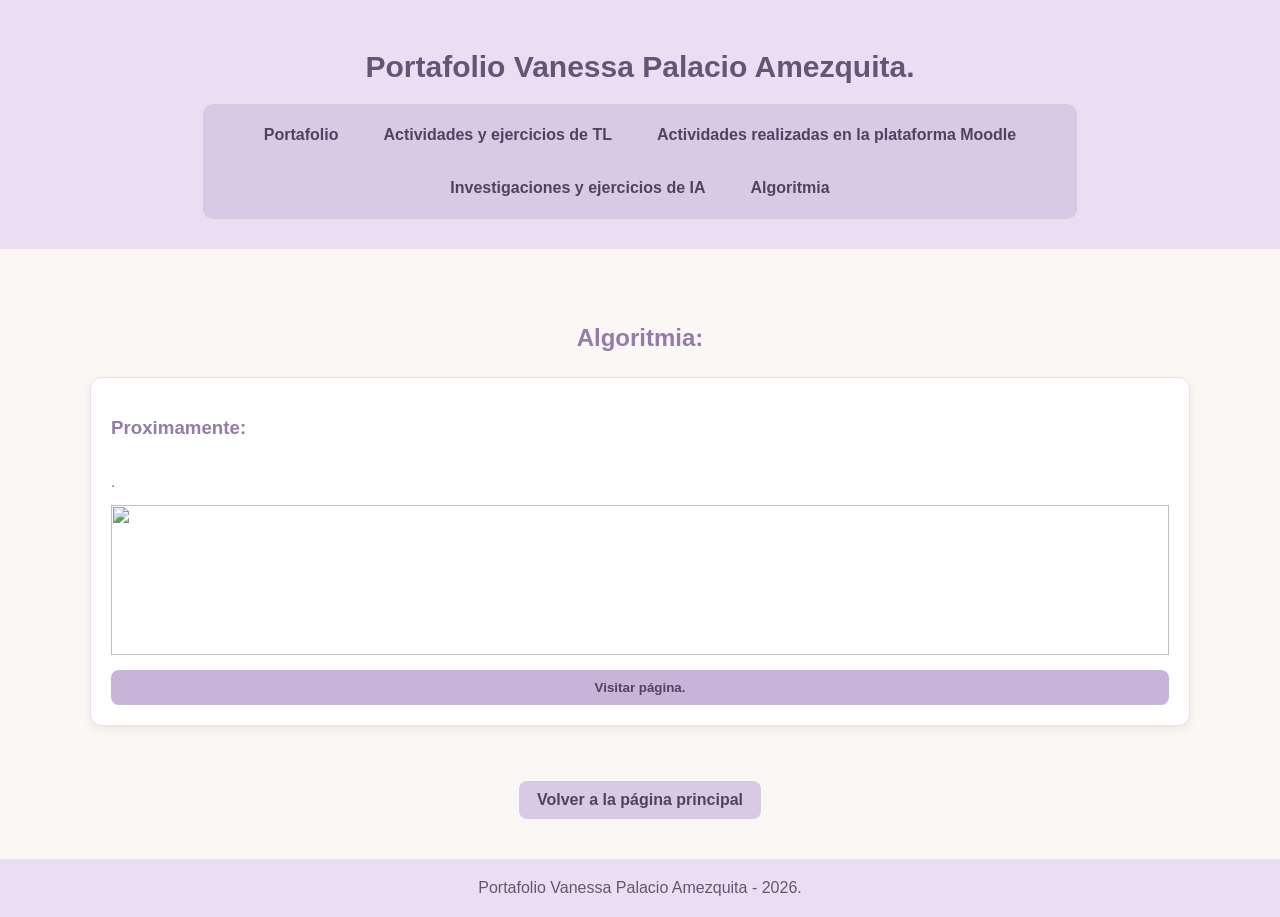
==== paginas/algoritmia.html @ 6c072408 "feat: rediseño de portafolio, y se crea el nav para navegar en diferentes páginas" ====
<!DOCTYPE html>
<html lang="es">

<head>
    <meta charset="UTF-8">
    <meta name="viewport" content="width=device-width, initial-scale=1.0">
    <title>Portafolio | Algoritmia</title>
    <link rel="stylesheet" href="../styles.css">
</head>

<body>
    <header>
        <h1>Portafolio Vanessa Palacio Amezquita.</h1>
        <nav>
            <ul id="menu">
                <li><a href="../index.html">Portafolio</a></li>
                <li><a href="./tl.html">Actividades y ejercicios de TL</a></li>
                <li><a href="./moodle.html">Actividades realizadas en la plataforma Moodle</a></li>
                <li><a href="./ia.html">Investigaciones y ejercicios de IA</a></li>
                <li><a href="./algoritmia.html">Algoritmia</a></li>
            </ul>
        </nav>
    </header>

    <main>
        <h2>Algoritmia:</h2>
        <div class="portafolio">
            <div class="tarjeta">
                <h3>Proximamente:</h3>
                <p>.</p>
                <img src="" alt="">
                <a href="" target="_blank"><button>Visitar página.</button></a>
            </div>

        </div>
    </main>

     <div class="contenedor-volver">
        <a href="../index.html" class="volver">Volver a la página principal</a>
    </div>

    <footer>Portafolio Vanessa Palacio Amezquita - 2026.</footer>

</body>

</html>
---- styles.css ----
body {
    background-color: #FAF7F5;
    font-family: Arial, sans-serif;
    color: #514A54;
    margin: 0;
    padding: 0;
}

header {
    background-color: #E9DFF2;
    padding: 30px 20px;
    text-align: center;
}

h1 {
    color: #665477;
    font-size: 30px;
}

.descripcion {
    max-width: 700px;
    margin: 20px auto;
    line-height: 1.7;
    font-size: 16px;
    color: #625B66;
}

nav {
    background-color: #D8C9E5;
    padding: 12px;
    border-radius: 10px;
    max-width: 850px;
    margin: 0 auto;
}

#menu {
    display: flex;
    flex-direction: row;
    justify-content: center;
    align-items: center;
    gap: 15px;
    list-style: none;
    padding: 0;
    margin: 0;
    flex-wrap: wrap;
}

#menu li a {
    text-decoration: none;
    color: #51435F;
    font-weight: bold;
    padding: 10px 15px;
    display: block;
    border-radius: 8px;
}

#menu li a:hover {
    background-color: #F8EDF2;
    color: #A47794;
}

main {
    max-width: 1100px;
    margin: 35px auto;
    padding: 20px;
}

h2 {
    text-align: center;
    color: #957AAB;
    margin-bottom: 25px;
}

h3 {
    color: #957AAB;
}

section {
    background-color: white;
    padding: 25px;
    margin-bottom: 25px;
    border-radius: 12px;
    box-shadow: 0 3px 8px rgba(0, 0, 0, 0.06);
}

section p {
    line-height: 1.7;
}

.portfolio {
    display: grid;
    grid-template-columns: repeat(auto-fit, minmax(240px, 1fr));
    gap: 20px;
    max-width: 1100px;
    margin: 0 auto;
}

.tarjeta {
    background-color: white;
    border-radius: 12px;
    border: 1px solid #E9DFF2;
    padding: 20px;
    box-shadow: 0 3px 8px rgba(0, 0, 0, 0.07);
    display: flex;
    flex-direction: column;
}

.tarjeta h3 {
    color: #957AAB;
}

.tarjeta p {
    color: #625B66;
    font-size: 15px;
    flex-grow: 1;
}

.tarjeta img {
    width: 100%;
    height: 150px;
    object-fit: contain;
    margin-bottom: 15px;
}

.tarjeta a {
    text-decoration: none;
    margin-top: auto;
}

.tarjeta button {
    width: 100%;
    background-color: #C8B4D9;
    color: #51435F;
    border: none;
    padding: 10px;
    border-radius: 8px;
    cursor: pointer;
    font-weight: bold;
}

.tarjeta button:hover {
    background-color: #B49BCB;
    color: white;
}

footer {
    background-color: #E9DFF2;
    color: #665477;
    text-align: center;
    padding: 20px;
    margin-top: 40px;
}

.volver {
    display: inline-block;
    background-color: #D8C9E5;
    color: #51435F;
    padding: 10px 18px;
    text-decoration: none;
    border-radius: 8px;
    font-weight: bold;
}

.volver:hover {
    background-color: #B49BCB;
    color: white;
}

.contenedor-volver {
    display: flex;
    justify-content: center;
    margin: 20px;
}

@media (max-width: 600px) {
    h1 {
        font-size: 23px;
    }

    #menu {
        gap: 5px;
    }

    #menu li a {
        padding: 8px 10px;
    }

    main {
        padding: 12px;
    }

    .portfolio {
        grid-template-columns: 1fr;
    }
}
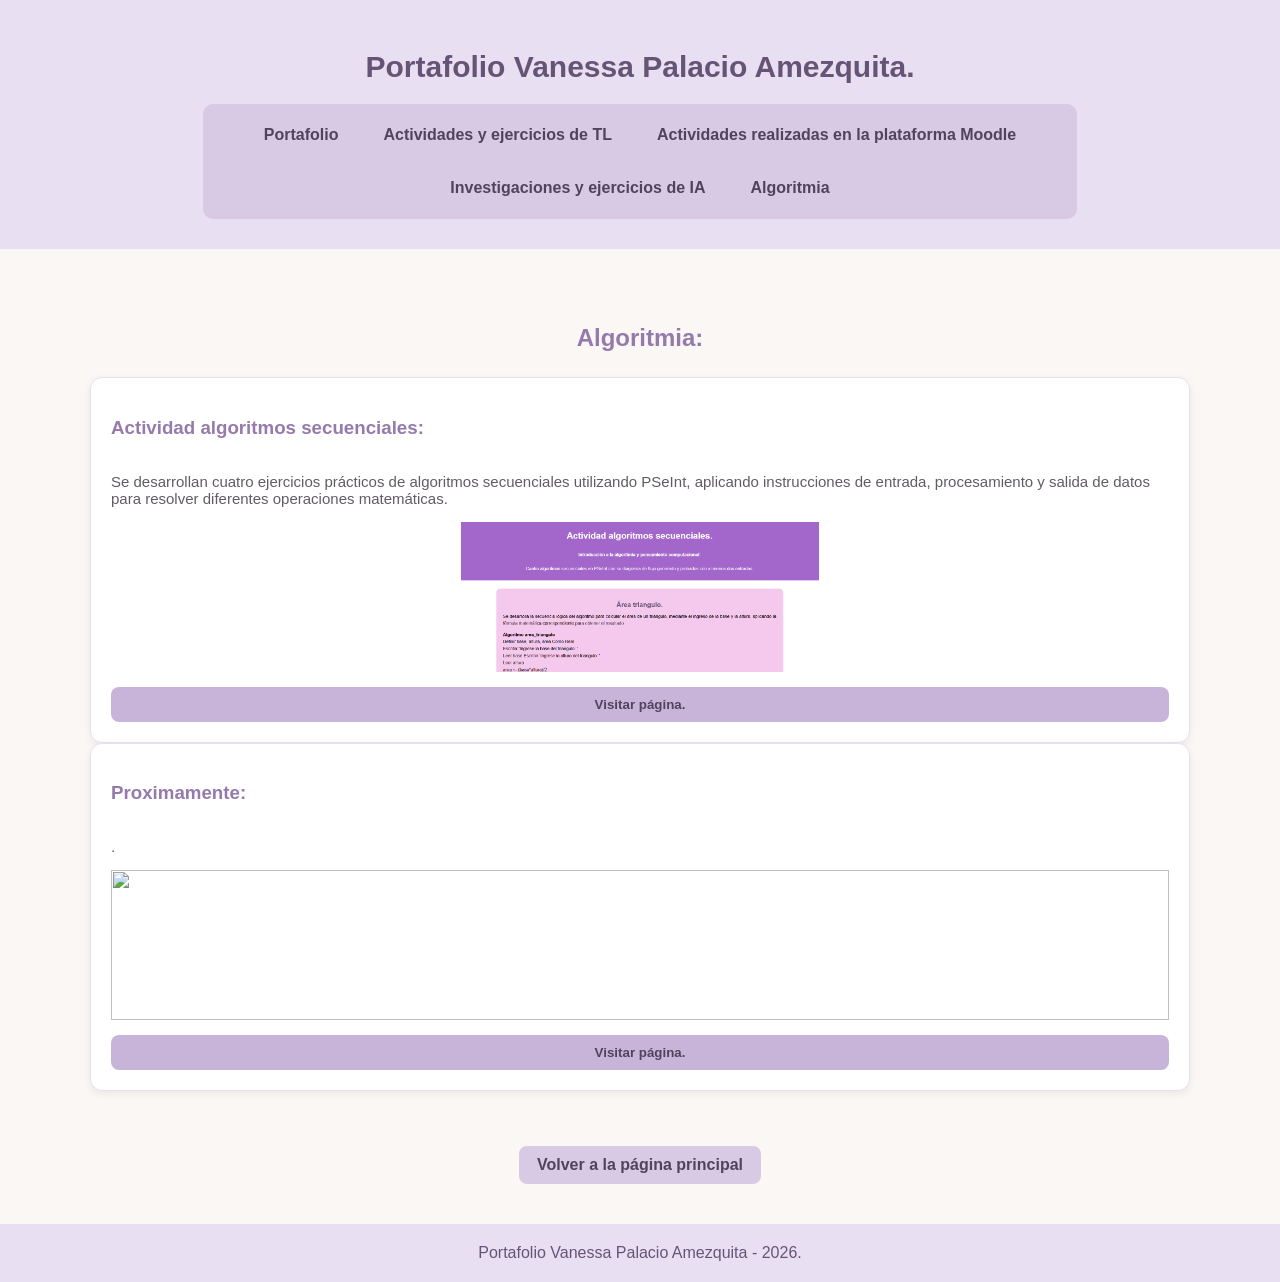
==== commit 73e2458d: "feat: cargue de actividad algoritmos secuenciales" ====
--- a/paginas/algoritmia.html
+++ b/paginas/algoritmia.html
@@ -26,6 +26,16 @@
         <h2>Algoritmia:</h2>
         <div class="portafolio">
             <div class="tarjeta">
+                <h3>Actividad algoritmos secuenciales:</h3>
+                <p>Se desarrollan cuatro ejercicios prácticos de algoritmos secuenciales utilizando PSeInt, aplicando
+                    instrucciones de entrada, procesamiento y salida de datos para resolver diferentes operaciones
+                    matemáticas.</p>
+                <img src="../img/algoritmos-secuenciales.PNG" alt="">
+                <a href="https://vane-amez.github.io/algoritmos-secuenciales/" target="_blank"><button>Visitar
+                        página.</button></a>
+            </div>
+
+            <div class="tarjeta">
                 <h3>Proximamente:</h3>
                 <p>.</p>
                 <img src="" alt="">
@@ -35,7 +45,7 @@
         </div>
     </main>
 
-     <div class="contenedor-volver">
+    <div class="contenedor-volver">
         <a href="../index.html" class="volver">Volver a la página principal</a>
     </div>
 
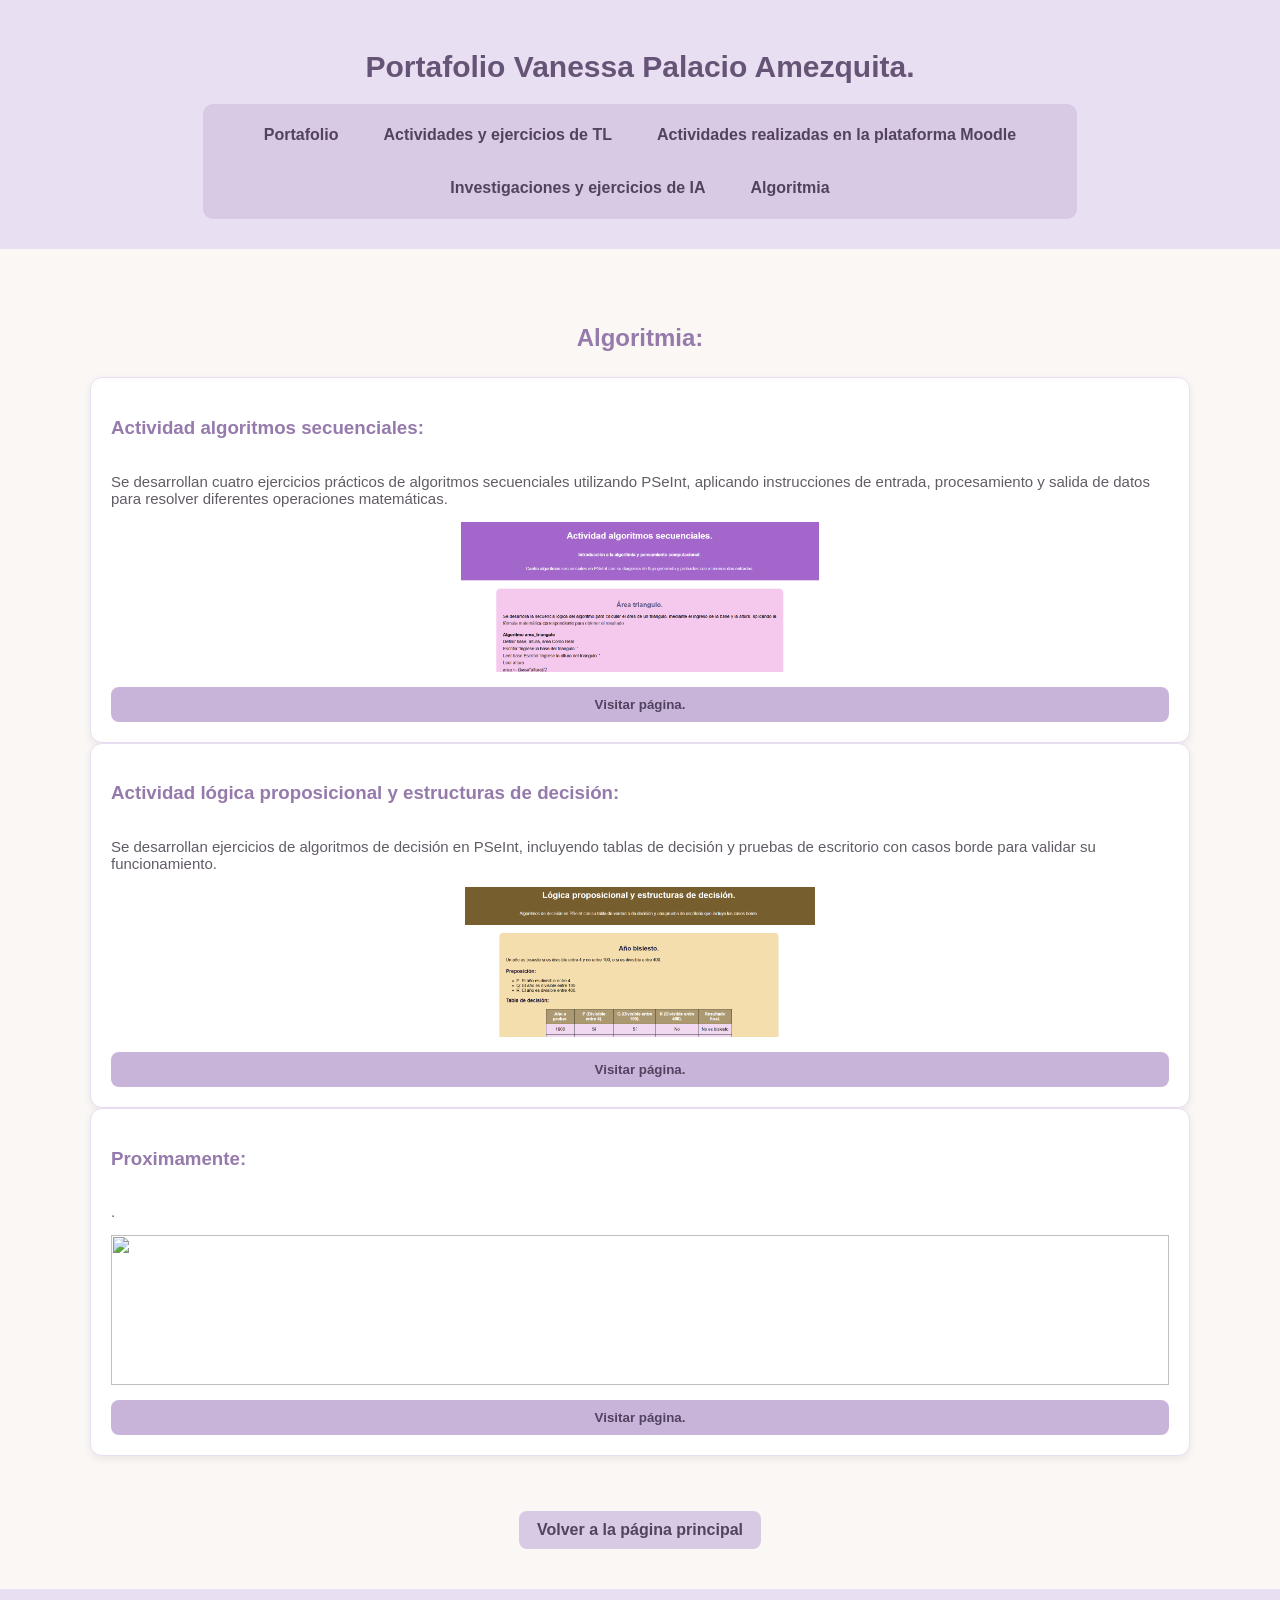
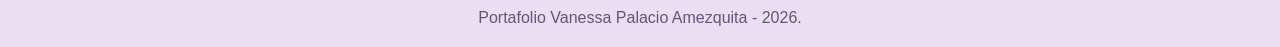
==== commit e82fc640: "feat: se incluye en el portafolio en la sección de algoritmia actividad lógica proposicional y estru" ====
--- a/paginas/algoritmia.html
+++ b/paginas/algoritmia.html
@@ -36,6 +36,13 @@
             </div>
 
             <div class="tarjeta">
+                <h3>Actividad lógica proposicional y estructuras de decisión:</h3>
+                <p>Se desarrollan ejercicios de algoritmos de decisión en PSeInt, incluyendo tablas de decisión y pruebas de escritorio con casos borde para validar su funcionamiento.</p>
+                <img src="../img/algoritmos-decision.PNG" alt="">
+                <a href="https://vane-amez.github.io/algoritmos-decision/" target="_blank"><button>Visitar página.</button></a>
+            </div>
+
+            <div class="tarjeta">
                 <h3>Proximamente:</h3>
                 <p>.</p>
                 <img src="" alt="">
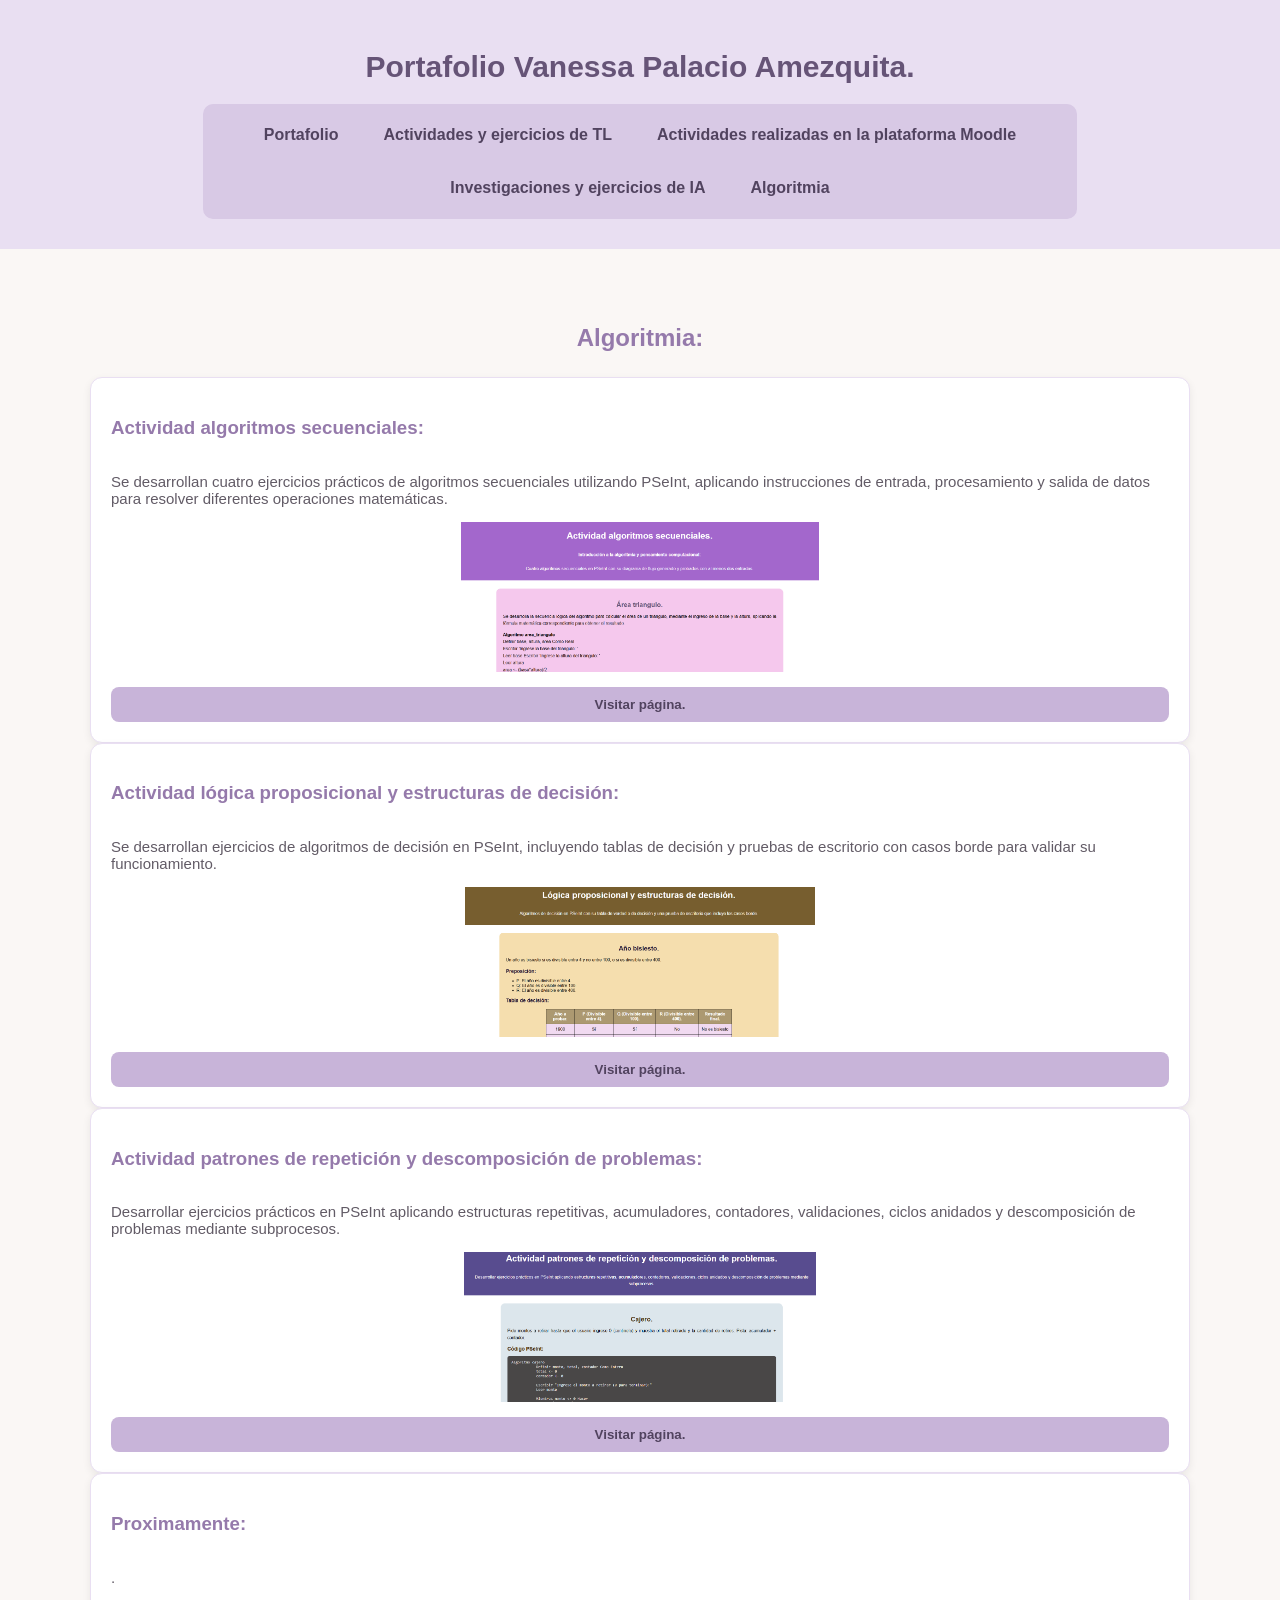
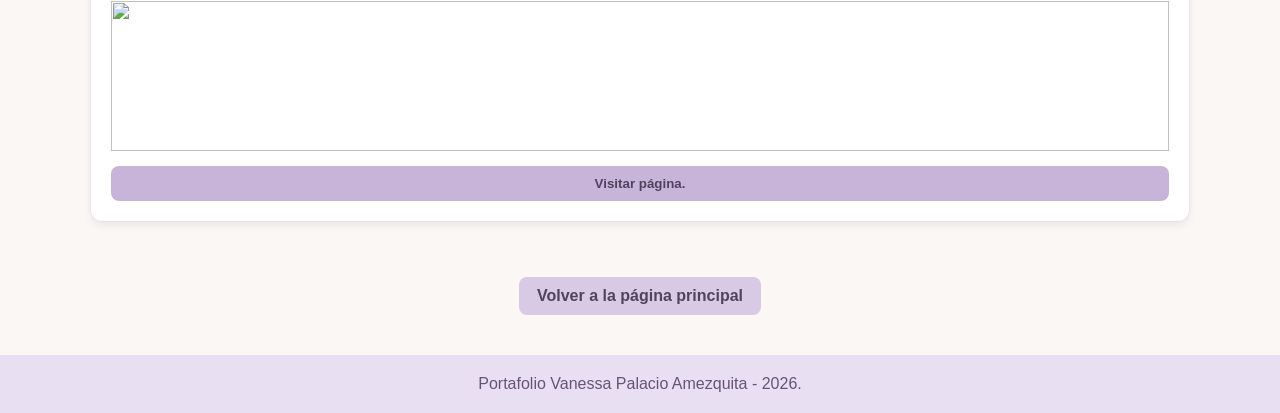
==== commit 0b56d819: "feat: se incluye la actividad patrones de repetición y descomposición de problemas en la sección de " ====
--- a/paginas/algoritmia.html
+++ b/paginas/algoritmia.html
@@ -43,6 +43,13 @@
             </div>
 
             <div class="tarjeta">
+                <h3>Actividad patrones de repetición y descomposición de problemas:</h3>
+                <p>Desarrollar ejercicios prácticos en PSeInt aplicando estructuras repetitivas, acumuladores, contadores, validaciones, ciclos anidados y descomposición de problemas mediante subprocesos.</p>
+                <img src="../img/patrones.PNG" alt="">
+                <a href="https://vane-amez.github.io/sesion-03-patrones/" target="_blank"><button>Visitar página.</button></a>
+            </div>
+
+            <div class="tarjeta">
                 <h3>Proximamente:</h3>
                 <p>.</p>
                 <img src="" alt="">
